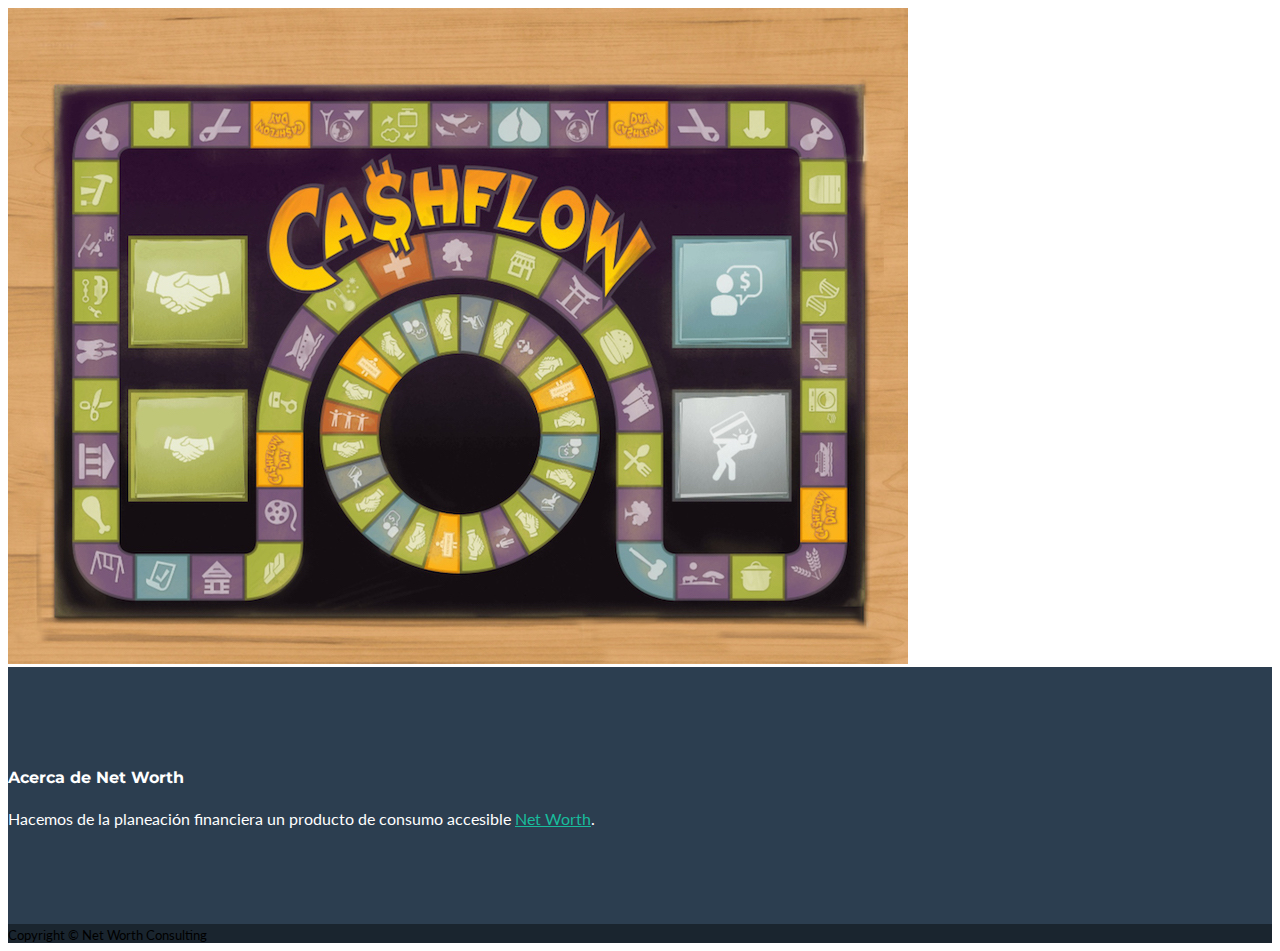
==== index.html @ 22a76a3c "pintando canvas" ====
<!DOCTYPE html>
<html lang="en">

  <head>

    <meta charset="utf-8">
    <meta name="viewport" content="width=device-width, initial-scale=1, shrink-to-fit=no">

    <title>Juego del Dinero</title>

    <!-- Bootstrap core CSS -->
    <link rel="stylesheet" href="https://stackpath.bootstrapcdn.com/bootstrap/4.1.3/css/bootstrap.min.css" integrity="sha384-MCw98/SFnGE8fJT3GXwEOngsV7Zt27NXFoaoApmYm81iuXoPkFOJwJ8ERdknLPMO" crossorigin="anonymous">

    <!-- Custom fonts for this template -->
    <link href="vendor/fontawesome-free/css/all.min.css" rel="stylesheet" type="text/css">
    <link href="https://fonts.googleapis.com/css?family=Montserrat:400,700" rel="stylesheet" type="text/css">
    <link href="https://fonts.googleapis.com/css?family=Lato:400,700,400italic,700italic" rel="stylesheet" type="text/css">

    <!-- Plugin CSS -->
    <link href="vendor/magnific-popup/magnific-popup.css" rel="stylesheet" type="text/css">

    <!-- Custom styles for this template -->
    <link href="css/main.css" rel="stylesheet">

  </head>

  <body>
    <div class="container">
        <canvas class="align-self-center mr-3" id="canvas" width="900" height="656"></canvas>
    </div>
    <!-- Footer -->
    <footer class="footer text-center">
      <div class="container">         
          <div class="col-sm">
            <h4 class="text-uppercase mb-4">Acerca de Net Worth</h4>
            <p class="lead mb-0">Hacemos de la planeación financiera un producto de consumo accesible
              <a href="https://www.networth.mx">Net Worth</a>.</p>
          </div>
        </div>
      </div>
    </footer>

    <div class="copyright py-4 text-center text-white">
      <div class="container">
        <small>Copyright &copy; Net Worth Consulting</small>
      </div>
    </div>

    <!-- Scroll to Top Button (Only visible on small and extra-small screen sizes) -->
    <div class="scroll-to-top d-lg-none position-fixed ">
      <a class="js-scroll-trigger d-block text-center text-white rounded" href="#page-top">
        <i class="fa fa-chevron-up"></i>
      </a>
    </div>


    <!-- Custom scripts for this template -->
    <script src="js/freelancer.js"></script>
    <script src="js/main.js"></script>
    <script src="https://code.jquery.com/jquery-3.3.1.slim.min.js" integrity="sha384-q8i/X+965DzO0rT7abK41JStQIAqVgRVzpbzo5smXKp4YfRvH+8abtTE1Pi6jizo" crossorigin="anonymous"></script>
    <script src="https://cdnjs.cloudflare.com/ajax/libs/popper.js/1.14.3/umd/popper.min.js" integrity="sha384-ZMP7rVo3mIykV+2+9J3UJ46jBk0WLaUAdn689aCwoqbBJiSnjAK/l8WvCWPIPm49" crossorigin="anonymous"></script>
    <script src="https://stackpath.bootstrapcdn.com/bootstrap/4.1.3/js/bootstrap.min.js" integrity="sha384-ChfqqxuZUCnJSK3+MXmPNIyE6ZbWh2IMqE241rYiqJxyMiZ6OW/JmZQ5stwEULTy" crossorigin="anonymous"></script>

  </body>

</html>
---- css/main.css ----
body {
  font-family: 'Lato';
}

h1,
h2,
h3,
h4,
h5,
h6 {
  font-weight: 700;
  font-family: 'Montserrat';
}

hr.star-light,
hr.star-dark {
  max-width: 15rem;
  padding: 0;
  text-align: center;
  border: none;
  border-top: solid 0.25rem;
  margin-top: 2.5rem;
  margin-bottom: 2.5rem;
  margin-left: auto;
  margin-right: auto;
}

hr.star-light:after,
hr.star-dark:after {
  position: relative;
  top: -.8em;
  display: inline-block;
  padding: 0 0.25em;
  content: '\f005';
  font-family: "Font Awesome 5 Free";
  font-weight: 900;
  font-size: 2em;
}

hr.star-light {
  border-color: #fff;
}

hr.star-light:after {
  color: #fff;
  background-color: #18BC9C;
}

hr.star-dark {
  border-color: #2C3E50;
}

hr.star-dark:after {
  color: #2C3E50;
  background-color: white;
}

section {
  padding: 6rem 0;
}

section h2 {
  font-size: 2.25rem;
  line-height: 2rem;
}

@media (min-width: 992px) {
  section h2 {
    font-size: 3rem;
    line-height: 2.5rem;
  }
}

.btn-xl {
  padding: 1rem 1.75rem;
  font-size: 1.25rem;
}

.btn-social {
  width: 3.25rem;
  height: 3.25rem;
  font-size: 1.25rem;
  line-height: 2rem;
}

.scroll-to-top {
  z-index: 1042;
  right: 1rem;
  bottom: 1rem;
  display: none;
}

.scroll-to-top a {
  width: 3.5rem;
  height: 3.5rem;
  background-color: rgba(33, 37, 41, 0.5);
  line-height: 3.1rem;
}

#mainNav {
  padding-top: 0;
  padding-bottom: 0;
  font-weight: 300;
  font-family: 'Montserrat';
  
}

#mainNav .navbar-brand {
  color: #fff;
  display: flex;
  justify-content: center;
}

#mainNav .navbar-nav {
  margin-top: 1rem;
  letter-spacing: 0.0625rem;
}

#mainNav .navbar-nav li.nav-item a.nav-link {
  color: #fff;
}

#mainNav .navbar-nav li.nav-item a.nav-link:hover {
  color: #18BC9C;
}

#mainNav .navbar-nav li.nav-item a.nav-link:active, #mainNav .navbar-nav li.nav-item a.nav-link:focus {
  color: #fff;
}

#mainNav .navbar-nav li.nav-item a.nav-link.active {
  color: #18BC9C;
}

#mainNav .navbar-toggler {
  font-size: 80%;
  padding: 0.8rem;
}

@media (min-width: 992px) {
  #mainNav {
    padding-top: 1.5rem;
    padding-bottom: 1.5rem;
    -webkit-transition: padding-top 0.3s, padding-bottom 0.3s;
    transition: padding-top 0.3s, padding-bottom 0.3s;
  }
  #mainNav .navbar-brand {
    font-size: 2em;
    -webkit-transition: font-size 0.3s;
    transition: font-size 0.3s;
  }
  #mainNav .navbar-nav {
    margin-top: 0;
  }
  #mainNav .navbar-nav > li.nav-item > a.nav-link.active {
    color: #fff;
    background: #18BC9C;
  }
  #mainNav .navbar-nav > li.nav-item > a.nav-link.active:active, #mainNav .navbar-nav > li.nav-item > a.nav-link.active:focus, #mainNav .navbar-nav > li.nav-item > a.nav-link.active:hover {
    color: #fff;
    background: #18BC9C;
  }
  #mainNav.navbar-shrink {
    padding-top: 0.5rem;
    padding-bottom: 0.5rem;
  }
  #mainNav.navbar-shrink .navbar-brand {
    font-size: 1.5em;
  }
}

header.masthead {
  padding-top: calc(6rem + 72px);
  padding-bottom: 6rem;
}

header.masthead h1 {
  font-size: 3rem;
  line-height: 3rem;
}

header.masthead h2 {
  font-size: 1.3rem;
  font-family: 'Lato';
}

@media (min-width: 992px) {
  header.masthead {
    padding-top: calc(6rem + 106px);
    padding-bottom: 6rem;
  }
  header.masthead h1 {
    font-size: 4.75em;
    line-height: 4rem;
  }
  header.masthead h2 {
    font-size: 1.75em;
  }
}

.portfolio {
  margin-bottom: -15px;
}

.portfolio .portfolio-item {
  position: relative;
  display: block;
  max-width: 25rem;
  margin-bottom: 15px;
}

.portfolio .portfolio-item .portfolio-item-caption {
  -webkit-transition: all ease 0.5s;
  transition: all ease 0.5s;
  opacity: 0;
  background-color: rgba(24, 188, 156, 0.9);
}

.portfolio .portfolio-item .portfolio-item-caption:hover {
  opacity: 1;
}

.portfolio .portfolio-item .portfolio-item-caption .portfolio-item-caption-content {
  font-size: 1.5rem;
}

@media (min-width: 576px) {
  .portfolio {
    margin-bottom: -30px;
  }
  .portfolio .portfolio-item {
    margin-bottom: 30px;
  }
}

.portfolio-modal .portfolio-modal-dialog {
  padding: 3rem 1rem;
  min-height: calc(100vh - 2rem);
  margin: 1rem calc(1rem - 8px);
  position: relative;
  z-index: 2;
  -webkit-box-shadow: 0 0 3rem 1rem rgba(0, 0, 0, 0.5);
  box-shadow: 0 0 3rem 1rem rgba(0, 0, 0, 0.5);
}

.portfolio-modal .portfolio-modal-dialog .close-button {
  position: absolute;
  top: 2rem;
  right: 2rem;
}

.portfolio-modal .portfolio-modal-dialog .close-button i {
  line-height: 38px;
}

.portfolio-modal .portfolio-modal-dialog h2 {
  font-size: 2rem;
}

@media (min-width: 768px) {
  .portfolio-modal .portfolio-modal-dialog {
    min-height: 100vh;
    padding: 5rem;
    margin: 3rem calc(3rem - 8px);
  }
  .portfolio-modal .portfolio-modal-dialog h2 {
    font-size: 3rem;
  }
}

.floating-label-form-group {
  position: relative;
  border-bottom: 1px solid #e9ecef;
}

.floating-label-form-group input,
.floating-label-form-group textarea {
  font-size: 1.5em;
  position: relative;
  z-index: 1;
  padding-right: 0;
  padding-left: 0;
  resize: none;
  border: none;
  border-radius: 0;
  background: none;
  -webkit-box-shadow: none !important;
  box-shadow: none !important;
}

.floating-label-form-group label {
  font-size: 0.85em;
  line-height: 1.764705882em;
  position: relative;
  z-index: 0;
  top: 2em;
  display: block;
  margin: 0;
  -webkit-transition: top 0.3s ease, opacity 0.3s ease;
  transition: top 0.3s ease, opacity 0.3s ease;
  vertical-align: middle;
  vertical-align: baseline;
  opacity: 0;
}

.floating-label-form-group:not(:first-child) {
  padding-left: 14px;
  border-left: 1px solid #e9ecef;
}

.floating-label-form-group-with-value label {
  top: 0;
  opacity: 1;
}

.floating-label-form-group-with-focus label {
  color: #18BC9C;
}

form .row:first-child .floating-label-form-group {
  border-top: 1px solid #e9ecef;
}

.footer {
  padding-top: 5rem;
  padding-bottom: 5rem;
  background-color: #2C3E50;
  color: #fff;
}

.copyright {
  background-color: #1a252f;
}

a {
  color: #18BC9C;
}

a:focus, a:hover, a:active {
  color: #128f76;
}

.btn {
  border-width: 2px;
}

.bg-primary {
  background-color: #18BC9C !important;
}

.bg-secondary {
  background-color: #2C3E50 !important;
}

.text-primary {
  color: #18BC9C !important;
}

.text-secondary {
  color: #2C3E50 !important;
}

.btn-primary {
  background-color: #18BC9C;
  border-color: #18BC9C;
}

.btn-primary:hover, .btn-primary:focus, .btn-primary:active {
  background-color: #128f76;
  border-color: #128f76;
}

.btn-secondary {
  background-color: #2C3E50;
  border-color: #2C3E50;
}

.btn-secondary:hover, .btn-secondary:focus, .btn-secondary:active {
  background-color: #1a252f;
  border-color: #1a252f;
}
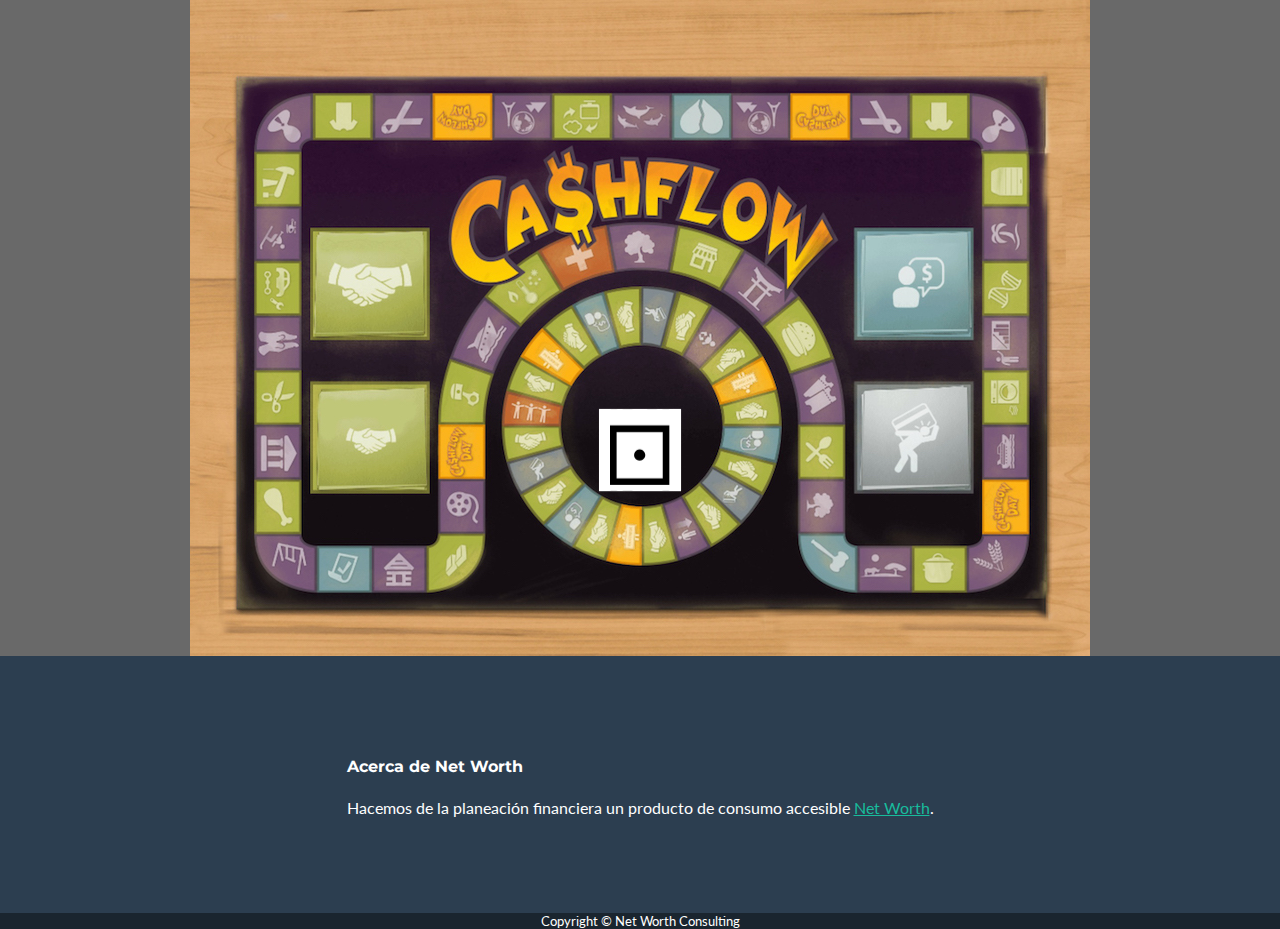
==== commit 0a434d9c: "añadiendo un dado" ====
--- a/index.html
+++ b/index.html
@@ -27,6 +27,14 @@
   <body>
     <div class="container">
         <canvas class="align-self-center mr-3" id="canvas" width="900" height="656"></canvas>
+    </div>
+    <div class='dice'>
+      <div class='dice-face'></div>
+      <div class='dice-face'></div>
+      <div class='dice-face'></div>
+      <div class='dice-face'></div>
+      <div class='dice-face'></div>
+      <div class='dice-face'></div>
     </div>
     <!-- Footer -->
     <footer class="footer text-center">
--- a/css/main.css
+++ b/css/main.css
@@ -35,6 +35,11 @@
   font-family: "Font Awesome 5 Free";
   font-weight: 900;
   font-size: 2em;
+}
+
+.container{
+  display: flex;
+  justify-content: center;
 }
 
 hr.star-light {
@@ -379,3 +384,128 @@
   background-color: #1a252f;
   border-color: #1a252f;
 }
+
+
+@charset "UTF-8";
+html, body {
+  height: 100%;
+}
+
+body {
+  overflow: hidden;
+  margin: 0;
+  perspective: 100em;
+  background: dimgrey;
+  color: white;
+}
+
+.dice, .dice *, .dice *:before {
+  box-sizing: border-box;
+  position: absolute;
+  top: 50%;
+  left: 50%;
+  transform-style: preserve-3d;
+  transition: all 1s;
+}
+
+/*
+.dice {
+  transform: rotateY(0deg);
+  animation: ani 19s linear infinite;
+}
+
+@keyframes ani {
+  to { 
+    transform: rotateY(360deg);
+  }
+}
+*/
+@keyframes faceOne {
+  to {
+    transform: rotateX(0deg) rotateY(90deg) rotateZ(0deg);
+  }
+}
+@keyframes faceTwo {
+  to {
+    transform: rotateX(0deg) rotateY(0deg) rotateZ(0deg);
+  }
+}
+@keyframes faceThree {
+  to {
+    transform: rotateX(0deg) rotateY(0deg) rotateZ(0deg);
+  }
+}
+@keyframes faceFour {
+  to {
+    transform: rotateX(0deg) rotateY(0deg) rotateZ(0deg);
+  }
+}
+@keyframes faceFive {
+  to {
+    transform: rotateX(0deg) rotateY(0deg) rotateZ(0deg);
+  }
+}
+@keyframes faceSix {
+  to {
+    transform: rotateX(0deg) rotateY(0deg) rotateZ(0deg);
+  }
+}
+.dice-face {
+  position: absolute;
+  border: solid rgba(255, 255, 255, 0.5);
+  width: 1em;
+  height: 1em;
+  color: black;
+  line-height: 1em;
+  text-align: center;
+  font-size: 5em;
+  background-color: white;
+}
+
+.dice-face:nth-child(1) {
+  transform: translate(-50%, -50%) translateZ(0.5em);
+}
+
+.dice-face:nth-child(2) {
+  transform: translate(-50%, -50%) translateZ(-0.5em);
+}
+
+.dice-face:nth-child(3) {
+  transform: translate(-50%, -50%) translateY(0.5em) rotate3d(1, 0, 0, 90deg);
+}
+
+.dice-face:nth-child(4) {
+  transform: translate(-50%, -50%) translateY(-0.5em) rotate3d(1, 0, 0, 90deg);
+}
+
+.dice-face:nth-child(5) {
+  transform: translate(-50%, -50%) translateX(0.5em) rotate3d(0, 1, 0, 90deg);
+}
+
+.dice-face:nth-child(6) {
+  transform: translate(-50%, -50%) translateX(-0.5em) rotate3d(0, 1, 0, 90deg);
+}
+
+.dice-face:nth-child(1)::after {
+  content: "⚀";
+}
+
+.dice-face:nth-child(2)::after {
+  content: "⚁";
+}
+
+.dice-face:nth-child(3)::after {
+  content: "⚂";
+}
+
+.dice-face:nth-child(4)::after {
+  content: "⚃";
+}
+
+.dice-face:nth-child(5)::after {
+  content: "⚄";
+}
+
+.dice-face:nth-child(6)::after {
+  content: "⚅";
+}
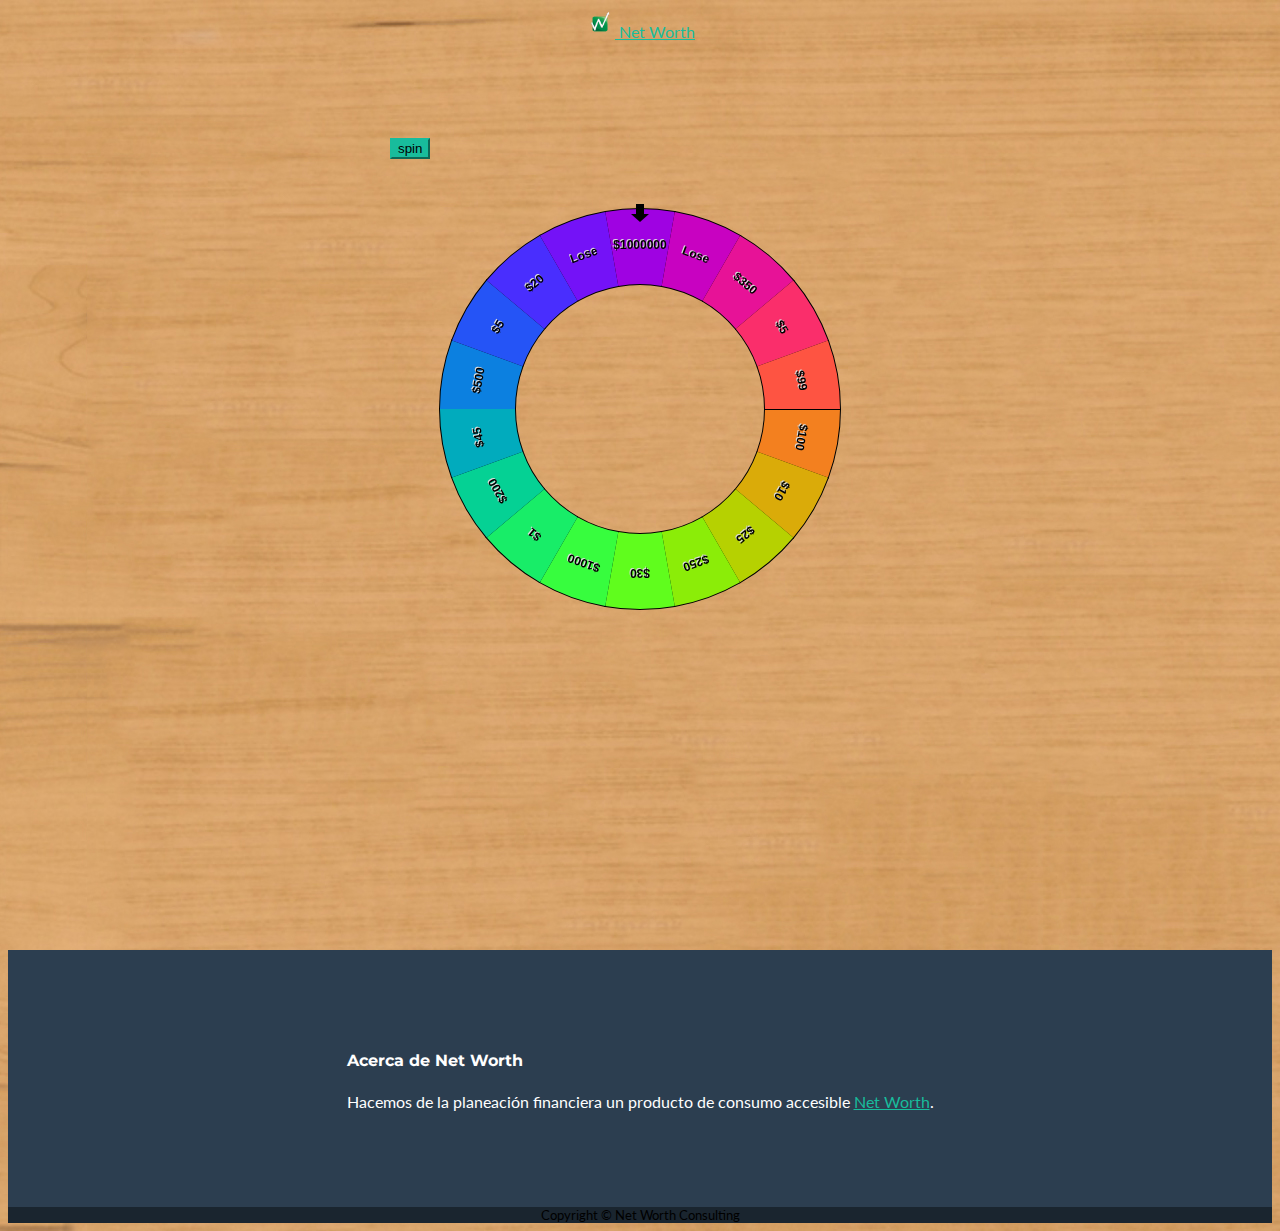
==== commit 472c0e2b: "cambiando de estrategia" ====
--- a/index.html
+++ b/index.html
@@ -23,19 +23,34 @@
     <link href="css/main.css" rel="stylesheet">
 
   </head>
+  <nav class="navbar fixed-top navbar-dark bg-dark">
+      <a class="navbar-brand" href="https://www.networth.mx">
+        <img src="img/N sola_96x96.png" width="30" height="30" class="d-inline-block align-top" alt="">
+        Net Worth
+      </a>
+    </nav>
+  <body background="img/board.jpg">
+    <section class="col-12">
+     <div class="container board" width="600" height="800">
+       <div class="row">
+              <div class="col-2">
+                  <input type="button" class="btn btn-primary" value="spin" id='spin' />
+              </div>
+              <div class="col-10">
+                  <canvas id="canvas" width="500" height="500"></canvas>
+              </div>
+        </div> 
+    </section>
 
-  <body>
-    <div class="container">
-        <canvas class="align-self-center mr-3" id="canvas" width="900" height="656"></canvas>
-    </div>
-    <div class='dice'>
-      <div class='dice-face'></div>
-      <div class='dice-face'></div>
-      <div class='dice-face'></div>
-      <div class='dice-face'></div>
-      <div class='dice-face'></div>
-      <div class='dice-face'></div>
-    </div>
+    <!-- hover -->
+    <section>
+        <div>
+            <div class="progress">
+                <div class="progress-bar" role="progressbar" style="width: 25%" aria-valuenow="25" aria-valuemin="0" aria-valuemax="100"></div>
+            </div>
+        </div>
+    </section>
+   
     <!-- Footer -->
     <footer class="footer text-center">
       <div class="container">         
--- a/css/main.css
+++ b/css/main.css
@@ -2,12 +2,7 @@
   font-family: 'Lato';
 }
 
-h1,
-h2,
-h3,
-h4,
-h5,
-h6 {
+h1,h2,h3,h4,h5,h6 {
   font-weight: 700;
   font-family: 'Montserrat';
 }
@@ -69,12 +64,6 @@
   line-height: 2rem;
 }
 
-@media (min-width: 992px) {
-  section h2 {
-    font-size: 3rem;
-    line-height: 2.5rem;
-  }
-}
 
 .btn-xl {
   padding: 1rem 1.75rem;
@@ -86,20 +75,6 @@
   height: 3.25rem;
   font-size: 1.25rem;
   line-height: 2rem;
-}
-
-.scroll-to-top {
-  z-index: 1042;
-  right: 1rem;
-  bottom: 1rem;
-  display: none;
-}
-
-.scroll-to-top a {
-  width: 3.5rem;
-  height: 3.5rem;
-  background-color: rgba(33, 37, 41, 0.5);
-  line-height: 3.1rem;
 }
 
 #mainNav {
@@ -109,6 +84,10 @@
   font-family: 'Montserrat';
   
 }
+.navbar{
+  display: flex;
+  justify-content: center;
+}
 
 #mainNav .navbar-brand {
   color: #fff;
@@ -142,38 +121,6 @@
   padding: 0.8rem;
 }
 
-@media (min-width: 992px) {
-  #mainNav {
-    padding-top: 1.5rem;
-    padding-bottom: 1.5rem;
-    -webkit-transition: padding-top 0.3s, padding-bottom 0.3s;
-    transition: padding-top 0.3s, padding-bottom 0.3s;
-  }
-  #mainNav .navbar-brand {
-    font-size: 2em;
-    -webkit-transition: font-size 0.3s;
-    transition: font-size 0.3s;
-  }
-  #mainNav .navbar-nav {
-    margin-top: 0;
-  }
-  #mainNav .navbar-nav > li.nav-item > a.nav-link.active {
-    color: #fff;
-    background: #18BC9C;
-  }
-  #mainNav .navbar-nav > li.nav-item > a.nav-link.active:active, #mainNav .navbar-nav > li.nav-item > a.nav-link.active:focus, #mainNav .navbar-nav > li.nav-item > a.nav-link.active:hover {
-    color: #fff;
-    background: #18BC9C;
-  }
-  #mainNav.navbar-shrink {
-    padding-top: 0.5rem;
-    padding-bottom: 0.5rem;
-  }
-  #mainNav.navbar-shrink .navbar-brand {
-    font-size: 1.5em;
-  }
-}
-
 header.masthead {
   padding-top: calc(6rem + 72px);
   padding-bottom: 6rem;
@@ -189,138 +136,6 @@
   font-family: 'Lato';
 }
 
-@media (min-width: 992px) {
-  header.masthead {
-    padding-top: calc(6rem + 106px);
-    padding-bottom: 6rem;
-  }
-  header.masthead h1 {
-    font-size: 4.75em;
-    line-height: 4rem;
-  }
-  header.masthead h2 {
-    font-size: 1.75em;
-  }
-}
-
-.portfolio {
-  margin-bottom: -15px;
-}
-
-.portfolio .portfolio-item {
-  position: relative;
-  display: block;
-  max-width: 25rem;
-  margin-bottom: 15px;
-}
-
-.portfolio .portfolio-item .portfolio-item-caption {
-  -webkit-transition: all ease 0.5s;
-  transition: all ease 0.5s;
-  opacity: 0;
-  background-color: rgba(24, 188, 156, 0.9);
-}
-
-.portfolio .portfolio-item .portfolio-item-caption:hover {
-  opacity: 1;
-}
-
-.portfolio .portfolio-item .portfolio-item-caption .portfolio-item-caption-content {
-  font-size: 1.5rem;
-}
-
-@media (min-width: 576px) {
-  .portfolio {
-    margin-bottom: -30px;
-  }
-  .portfolio .portfolio-item {
-    margin-bottom: 30px;
-  }
-}
-
-.portfolio-modal .portfolio-modal-dialog {
-  padding: 3rem 1rem;
-  min-height: calc(100vh - 2rem);
-  margin: 1rem calc(1rem - 8px);
-  position: relative;
-  z-index: 2;
-  -webkit-box-shadow: 0 0 3rem 1rem rgba(0, 0, 0, 0.5);
-  box-shadow: 0 0 3rem 1rem rgba(0, 0, 0, 0.5);
-}
-
-.portfolio-modal .portfolio-modal-dialog .close-button {
-  position: absolute;
-  top: 2rem;
-  right: 2rem;
-}
-
-.portfolio-modal .portfolio-modal-dialog .close-button i {
-  line-height: 38px;
-}
-
-.portfolio-modal .portfolio-modal-dialog h2 {
-  font-size: 2rem;
-}
-
-@media (min-width: 768px) {
-  .portfolio-modal .portfolio-modal-dialog {
-    min-height: 100vh;
-    padding: 5rem;
-    margin: 3rem calc(3rem - 8px);
-  }
-  .portfolio-modal .portfolio-modal-dialog h2 {
-    font-size: 3rem;
-  }
-}
-
-.floating-label-form-group {
-  position: relative;
-  border-bottom: 1px solid #e9ecef;
-}
-
-.floating-label-form-group input,
-.floating-label-form-group textarea {
-  font-size: 1.5em;
-  position: relative;
-  z-index: 1;
-  padding-right: 0;
-  padding-left: 0;
-  resize: none;
-  border: none;
-  border-radius: 0;
-  background: none;
-  -webkit-box-shadow: none !important;
-  box-shadow: none !important;
-}
-
-.floating-label-form-group label {
-  font-size: 0.85em;
-  line-height: 1.764705882em;
-  position: relative;
-  z-index: 0;
-  top: 2em;
-  display: block;
-  margin: 0;
-  -webkit-transition: top 0.3s ease, opacity 0.3s ease;
-  transition: top 0.3s ease, opacity 0.3s ease;
-  vertical-align: middle;
-  vertical-align: baseline;
-  opacity: 0;
-}
-
-.floating-label-form-group:not(:first-child) {
-  padding-left: 14px;
-  border-left: 1px solid #e9ecef;
-}
-
-.floating-label-form-group-with-value label {
-  top: 0;
-  opacity: 1;
-}
-
-.floating-label-form-group-with-focus label {
-  color: #18BC9C;
-}
 
 form .row:first-child .floating-label-form-group {
   border-top: 1px solid #e9ecef;
@@ -384,128 +199,3 @@
   background-color: #1a252f;
   border-color: #1a252f;
 }
-
-
-@charset "UTF-8";
-html, body {
-  height: 100%;
-}
-
-body {
-  overflow: hidden;
-  margin: 0;
-  perspective: 100em;
-  background: dimgrey;
-  color: white;
-}
-
-.dice, .dice *, .dice *:before {
-  box-sizing: border-box;
-  position: absolute;
-  top: 50%;
-  left: 50%;
-  transform-style: preserve-3d;
-  transition: all 1s;
-}
-
-/*
-.dice {
-  transform: rotateY(0deg);
-  animation: ani 19s linear infinite;
-}
-
-@keyframes ani {
-  to { 
-    transform: rotateY(360deg);
-  }
-}
-*/
-@keyframes faceOne {
-  to {
-    transform: rotateX(0deg) rotateY(90deg) rotateZ(0deg);
-  }
-}
-@keyframes faceTwo {
-  to {
-    transform: rotateX(0deg) rotateY(0deg) rotateZ(0deg);
-  }
-}
-@keyframes faceThree {
-  to {
-    transform: rotateX(0deg) rotateY(0deg) rotateZ(0deg);
-  }
-}
-@keyframes faceFour {
-  to {
-    transform: rotateX(0deg) rotateY(0deg) rotateZ(0deg);
-  }
-}
-@keyframes faceFive {
-  to {
-    transform: rotateX(0deg) rotateY(0deg) rotateZ(0deg);
-  }
-}
-@keyframes faceSix {
-  to {
-    transform: rotateX(0deg) rotateY(0deg) rotateZ(0deg);
-  }
-}
-.dice-face {
-  position: absolute;
-  border: solid rgba(255, 255, 255, 0.5);
-  width: 1em;
-  height: 1em;
-  color: black;
-  line-height: 1em;
-  text-align: center;
-  font-size: 5em;
-  background-color: white;
-}
-
-.dice-face:nth-child(1) {
-  transform: translate(-50%, -50%) translateZ(0.5em);
-}
-
-.dice-face:nth-child(2) {
-  transform: translate(-50%, -50%) translateZ(-0.5em);
-}
-
-.dice-face:nth-child(3) {
-  transform: translate(-50%, -50%) translateY(0.5em) rotate3d(1, 0, 0, 90deg);
-}
-
-.dice-face:nth-child(4) {
-  transform: translate(-50%, -50%) translateY(-0.5em) rotate3d(1, 0, 0, 90deg);
-}
-
-.dice-face:nth-child(5) {
-  transform: translate(-50%, -50%) translateX(0.5em) rotate3d(0, 1, 0, 90deg);
-}
-
-.dice-face:nth-child(6) {
-  transform: translate(-50%, -50%) translateX(-0.5em) rotate3d(0, 1, 0, 90deg);
-}
-
-.dice-face:nth-child(1)::after {
-  content: "⚀";
-}
-
-.dice-face:nth-child(2)::after {
-  content: "⚁";
-}
-
-.dice-face:nth-child(3)::after {
-  content: "⚂";
-}
-
-.dice-face:nth-child(4)::after {
-  content: "⚃";
-}
-
-.dice-face:nth-child(5)::after {
-  content: "⚄";
-}
-
-.dice-face:nth-child(6)::after {
-  content: "⚅";
-}
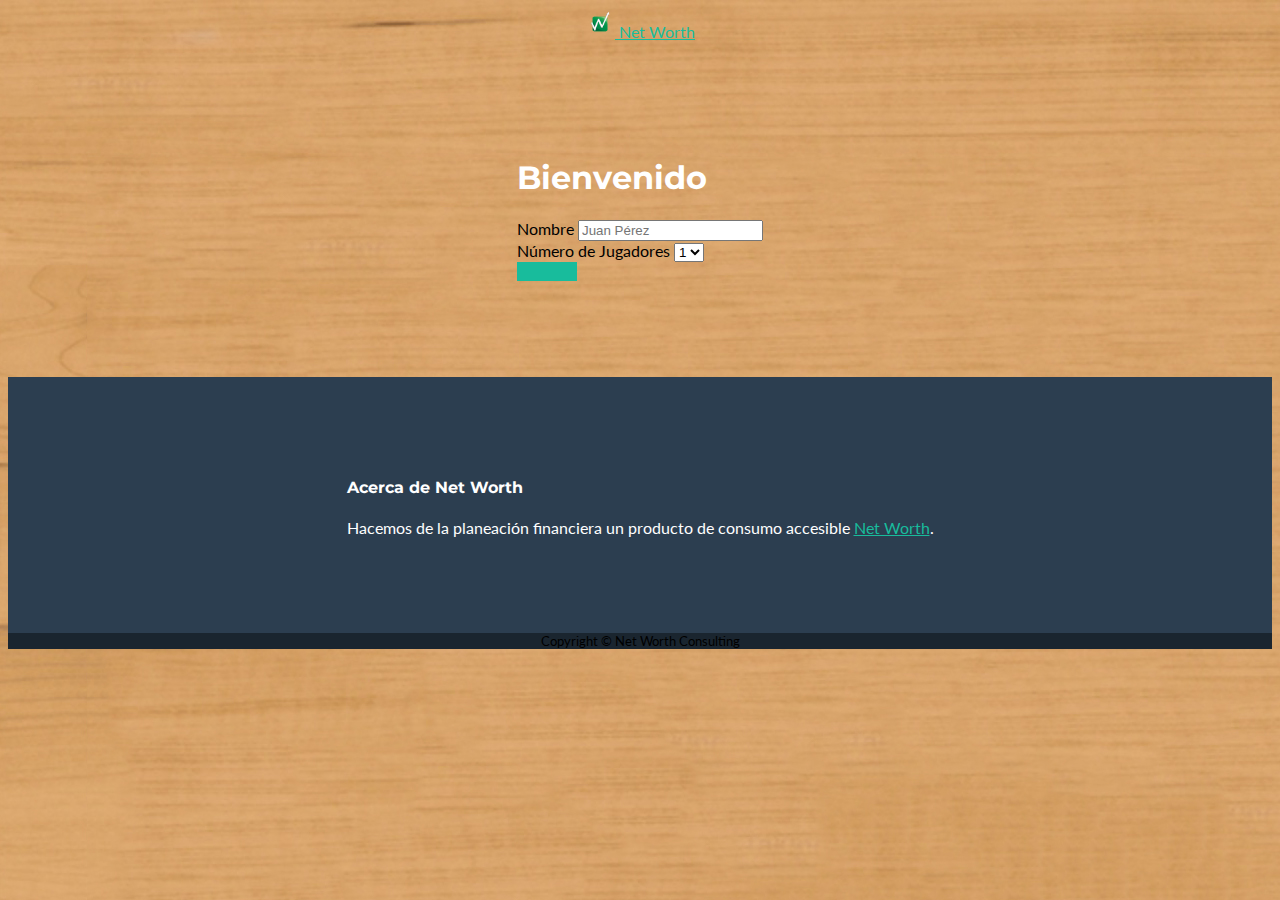
==== commit 92aad21e: "entrada hecha" ====
--- a/index.html
+++ b/index.html
@@ -12,12 +12,8 @@
     <link rel="stylesheet" href="https://stackpath.bootstrapcdn.com/bootstrap/4.1.3/css/bootstrap.min.css" integrity="sha384-MCw98/SFnGE8fJT3GXwEOngsV7Zt27NXFoaoApmYm81iuXoPkFOJwJ8ERdknLPMO" crossorigin="anonymous">
 
     <!-- Custom fonts for this template -->
-    <link href="vendor/fontawesome-free/css/all.min.css" rel="stylesheet" type="text/css">
     <link href="https://fonts.googleapis.com/css?family=Montserrat:400,700" rel="stylesheet" type="text/css">
     <link href="https://fonts.googleapis.com/css?family=Lato:400,700,400italic,700italic" rel="stylesheet" type="text/css">
-
-    <!-- Plugin CSS -->
-    <link href="vendor/magnific-popup/magnific-popup.css" rel="stylesheet" type="text/css">
 
     <!-- Custom styles for this template -->
     <link href="css/main.css" rel="stylesheet">
@@ -29,26 +25,34 @@
         Net Worth
       </a>
     </nav>
+
+    <!-- body -->
   <body background="img/board.jpg">
-    <section class="col-12">
-     <div class="container board" width="600" height="800">
-       <div class="row">
-              <div class="col-2">
-                  <input type="button" class="btn btn-primary" value="spin" id='spin' />
-              </div>
-              <div class="col-10">
-                  <canvas id="canvas" width="500" height="500"></canvas>
-              </div>
-        </div> 
-    </section>
+    <section>
+     <div class="container board">
+      <div>
+          <h1 class="text-uppercase mb-4 text-center bienvenida">
+              Bienvenido
+            </h1>
+            <form>
+                <div class="form-group">
+                  <label for="exampleFormControlInput1">Nombre</label>
+                  <input type="text" class="form-control" id="exampleFormControlInput1" placeholder="Juan Pérez" name="name" value="">
+                </div>
+                <div class="form-group">
+                  <label for="exampleFormControlSelect1">Número de Jugadores</label>
+                  <select class="form-control" id="exampleFormControlSelect1" name="players" value="">
+                    <option>1</option>
+                    <option>2</option>
+                  </select>
+                </div>
+                <div class="form-group">
+                    <a onclick="start()" class="btn btn-primary" href="juego.html" role="button">Empezar</a>
+                </div>       
+            </form>
+      </div>
 
-    <!-- hover -->
-    <section>
-        <div>
-            <div class="progress">
-                <div class="progress-bar" role="progressbar" style="width: 25%" aria-valuenow="25" aria-valuemin="0" aria-valuemax="100"></div>
-            </div>
-        </div>
+    </div>
     </section>
    
     <!-- Footer -->
@@ -60,7 +64,6 @@
               <a href="https://www.networth.mx">Net Worth</a>.</p>
           </div>
         </div>
-      </div>
     </footer>
 
     <div class="copyright py-4 text-center text-white">
@@ -78,7 +81,9 @@
 
 
     <!-- Custom scripts for this template -->
-    <script src="js/freelancer.js"></script>
+    <script src="js/BSheet.js"></script>
+    <script src="js/financialops.js"></script>
+    <script src="js/data.js"></script>
     <script src="js/main.js"></script>
     <script src="https://code.jquery.com/jquery-3.3.1.slim.min.js" integrity="sha384-q8i/X+965DzO0rT7abK41JStQIAqVgRVzpbzo5smXKp4YfRvH+8abtTE1Pi6jizo" crossorigin="anonymous"></script>
     <script src="https://cdnjs.cloudflare.com/ajax/libs/popper.js/1.14.3/umd/popper.min.js" integrity="sha384-ZMP7rVo3mIykV+2+9J3UJ46jBk0WLaUAdn689aCwoqbBJiSnjAK/l8WvCWPIPm49" crossorigin="anonymous"></script>
--- a/css/main.css
+++ b/css/main.css
@@ -199,3 +199,7 @@
   background-color: #1a252f;
   border-color: #1a252f;
 }
+
+.bienvenida{
+  color: white;
+}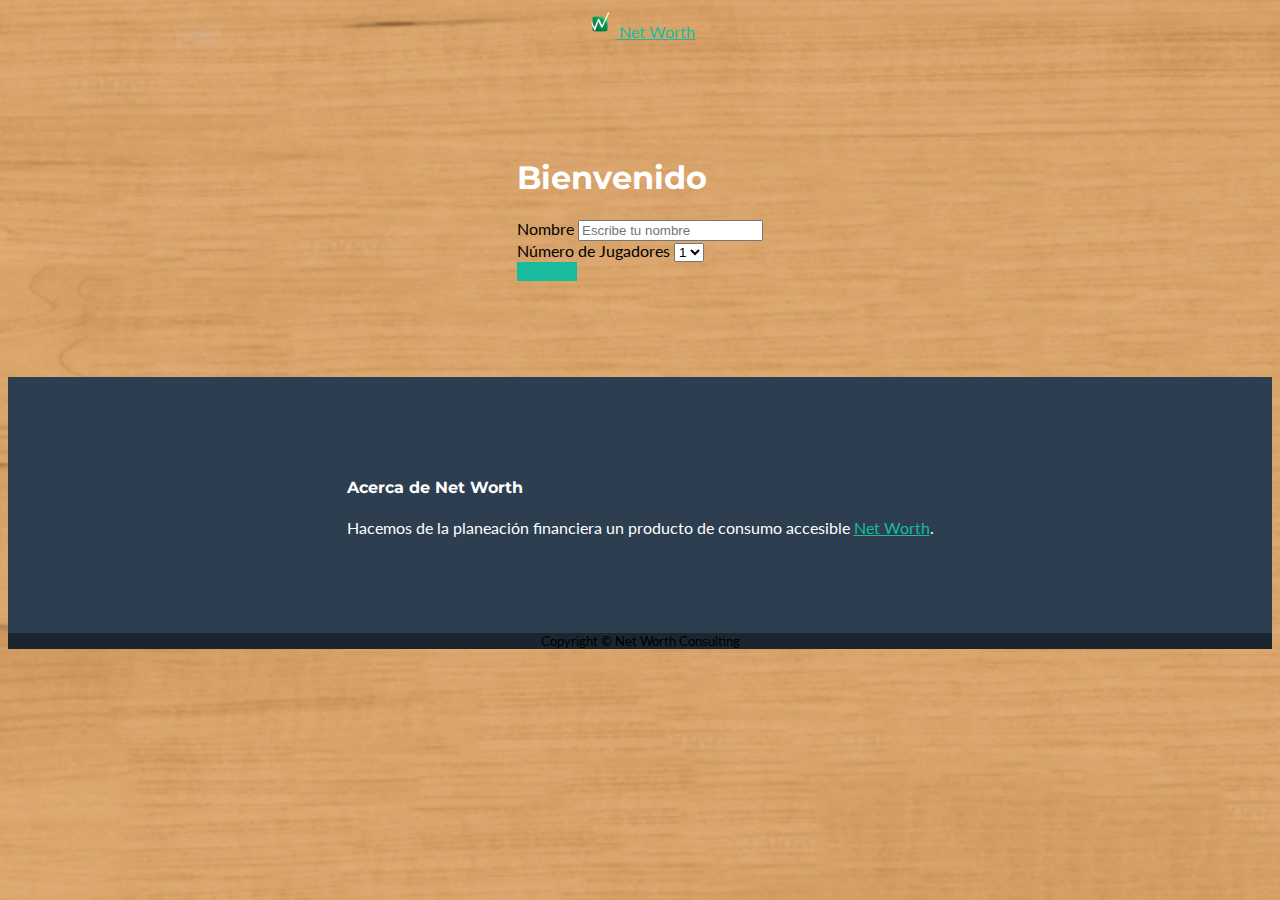
==== commit 43bb0962: "empezando" ====
--- a/index.html
+++ b/index.html
@@ -37,13 +37,13 @@
             <form>
                 <div class="form-group">
                   <label for="exampleFormControlInput1">Nombre</label>
-                  <input type="text" class="form-control" id="exampleFormControlInput1" placeholder="Juan Pérez" name="name" value="">
+                  <input type="text" class="form-control" id="exampleFormControlInput1" placeholder="Escribe tu nombre" name="name" value="">
                 </div>
                 <div class="form-group">
                   <label for="exampleFormControlSelect1">Número de Jugadores</label>
-                  <select class="form-control" id="exampleFormControlSelect1" name="players" value="">
-                    <option>1</option>
-                    <option>2</option>
+                  <select class="form-control" id="exampleFormControlSelect1" name="players">
+                    <option value="1">1</option>
+                    <option value="2">2</option>
                   </select>
                 </div>
                 <div class="form-group">
